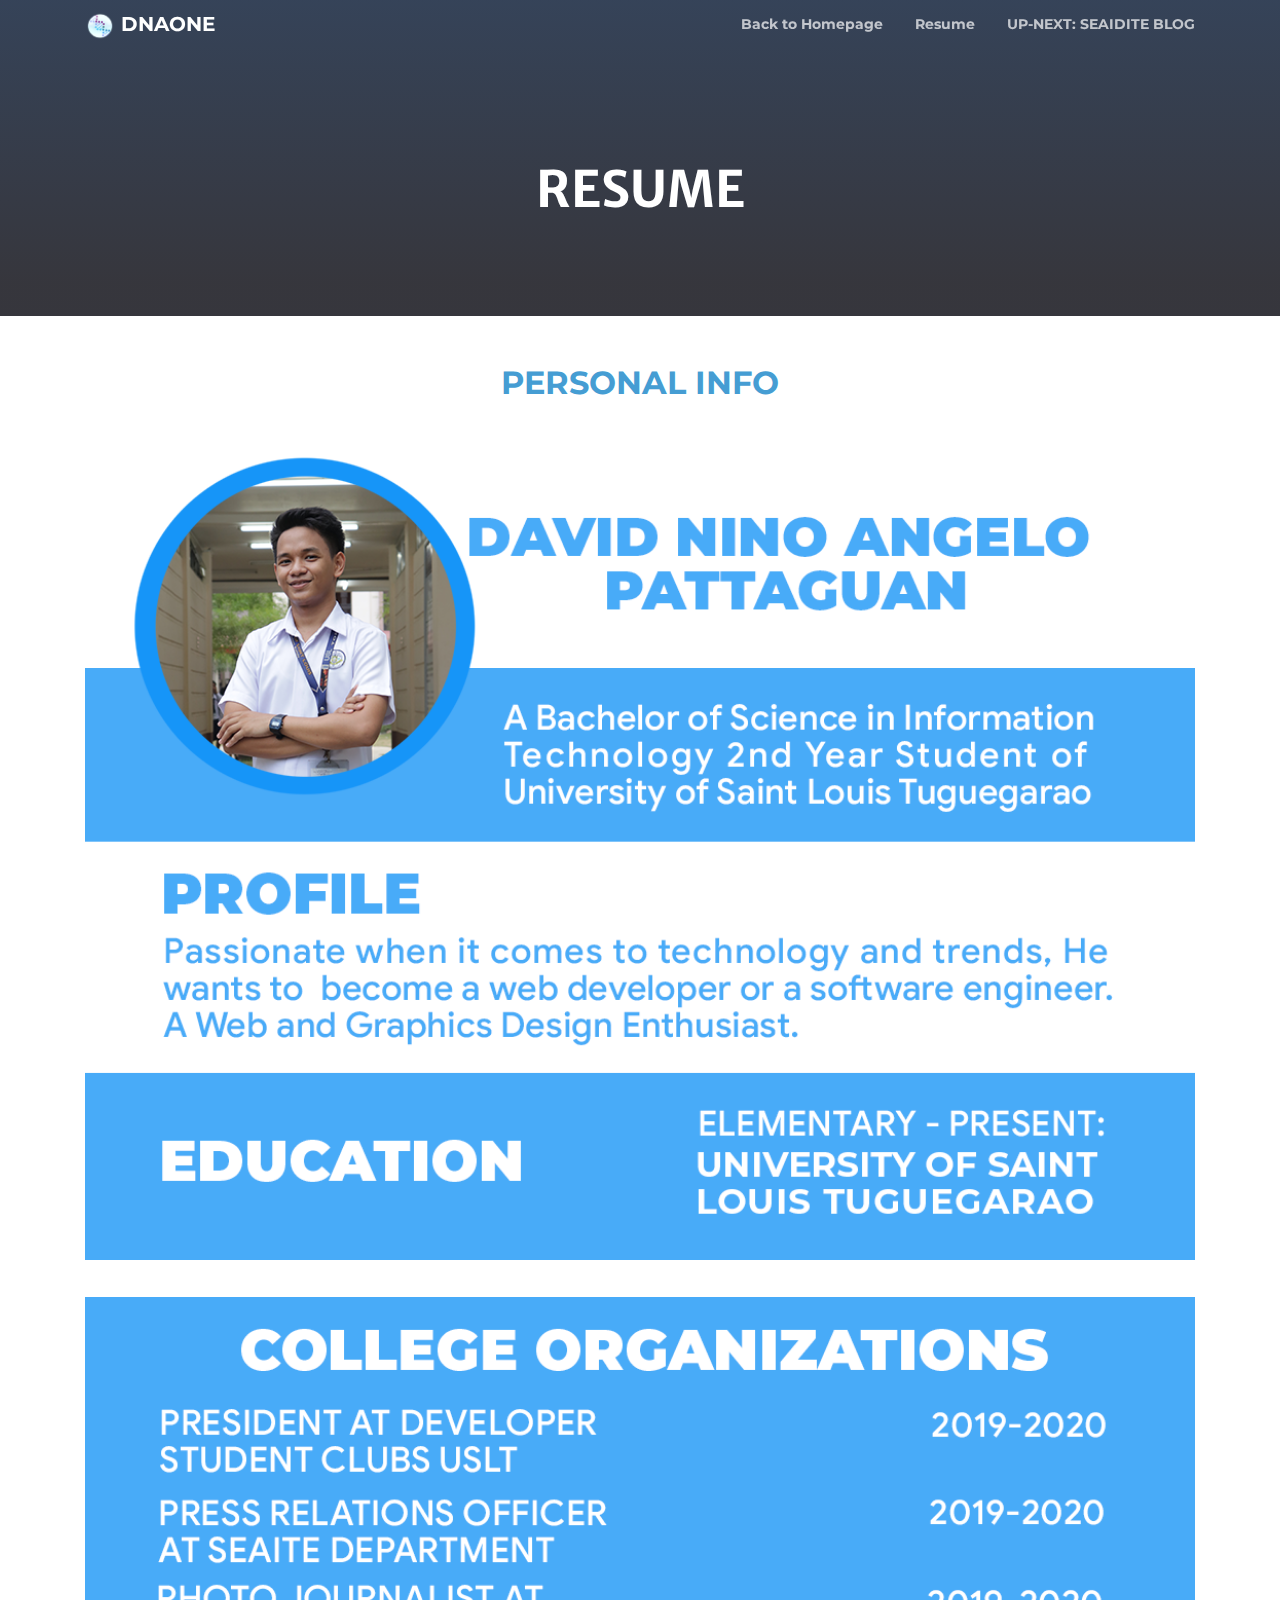
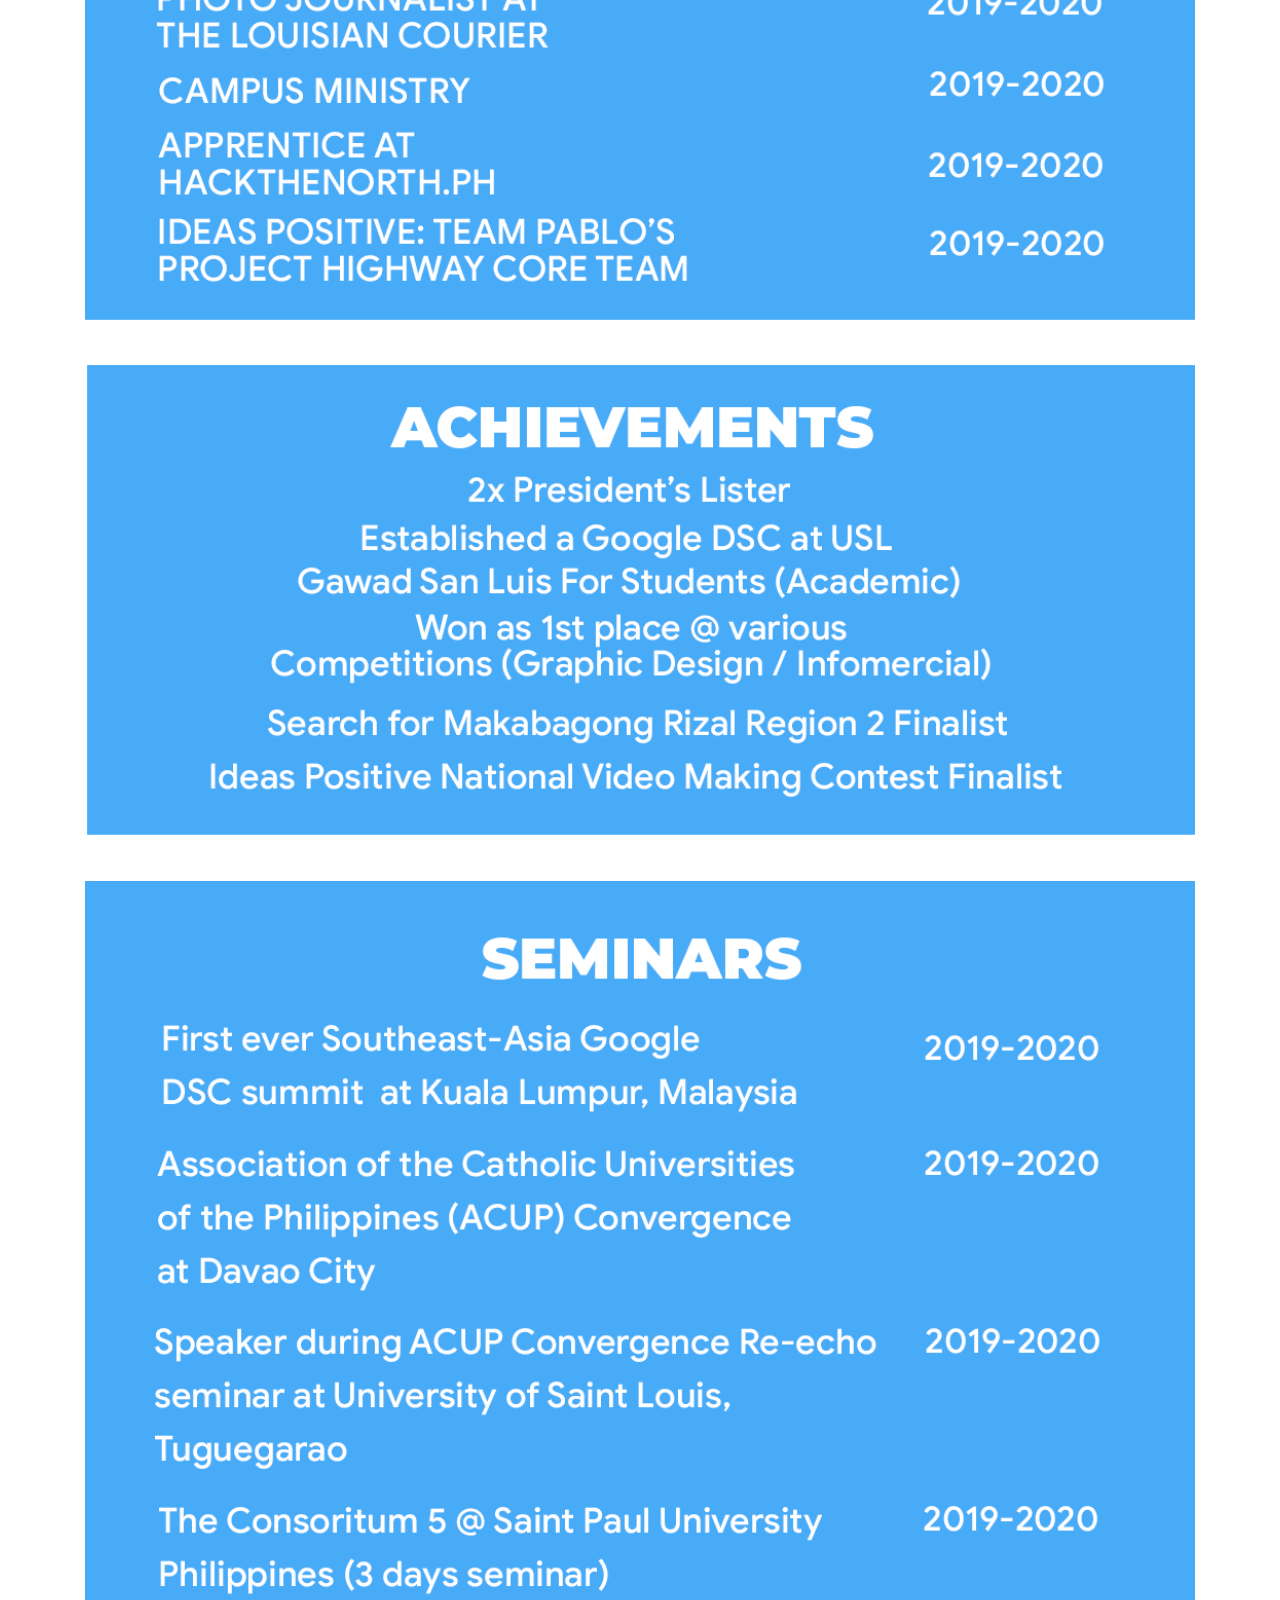
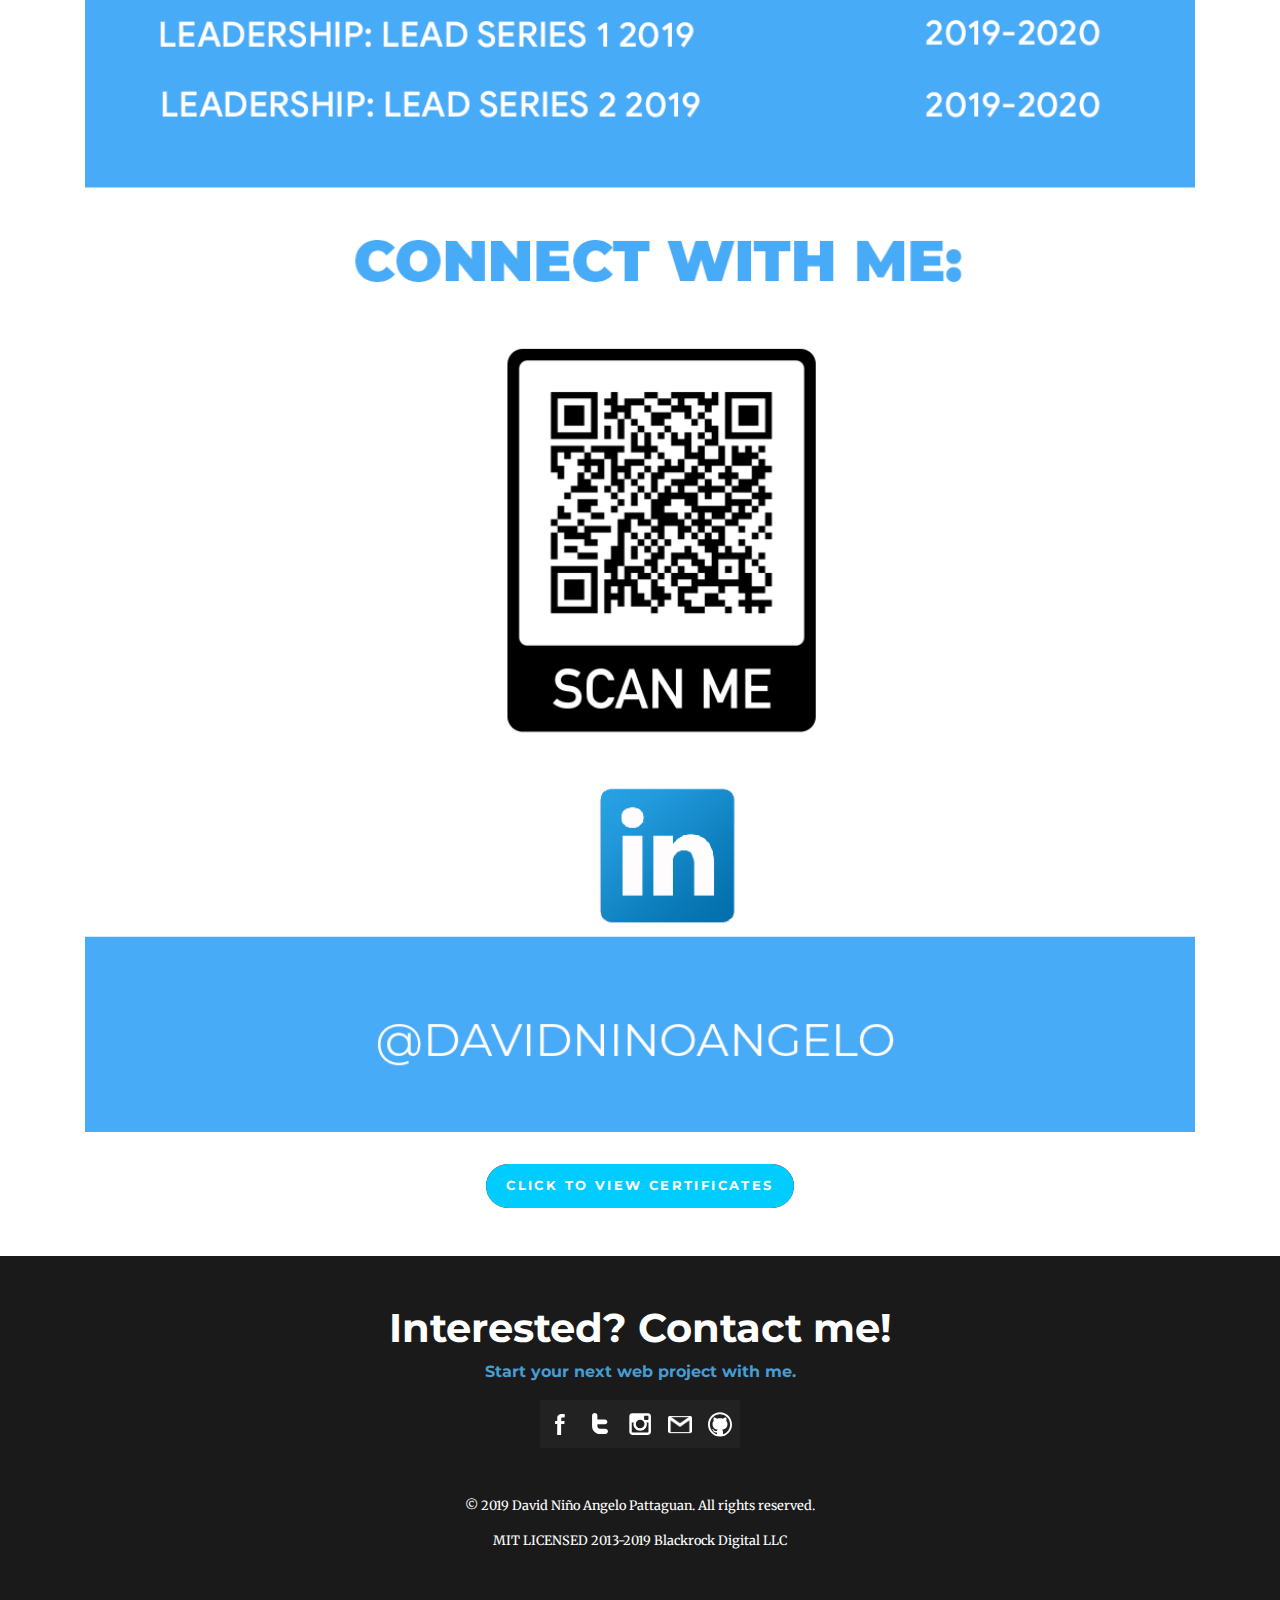
==== index2.html @ 993a34d0 "FIRST_COMMIT" ====
<!DOCTYPE html>
<html lang="en">

<head>

  <meta charset="utf-8">
  <meta name="viewport" content="width=device-width, initial-scale=1, shrink-to-fit=no">
  <meta name="description" content="">
  <meta name="author" content="">

  <title>David Nino Angelo</title>

  <!-- Font Awesome Icons -->
  <link href="vendor/fontawesome-free/css/all.min.css" rel="stylesheet" type="text/css">

  <!-- Google Fonts -->
  <link href="https://fonts.googleapis.com/css?family=Merriweather+Sans:400,700" rel="stylesheet">
  <link href='https://fonts.googleapis.com/css?family=Merriweather:400,300,300italic,400italic,700,700italic' rel='stylesheet' type='text/css'>
  <link href="https://fonts.googleapis.com/css?family=Montserrat:400,400i&display=swap" rel="stylesheet">
  <link href="https://fonts.googleapis.com/css?family=Varela+Round&display=swap" rel="stylesheet">

  <!-- Plugin CSS -->
  
  <link href="vendor/magnific-popup/magnific-popup.css" rel="stylesheet">
  

  <!-- Theme CSS - Includes Bootstrap -->
  
  <link href="css/creative.css" rel="stylesheet">
  <link rel="stylesheet" href="css/cssovveride.css">
  

</head>

<body id="page-top">

  <!-- Navigation -->
  <nav class="navbar navbar-expand-lg navbar-light bg-transparent fixed-top py-1" id="mainNav">
    <div class="container">
      <a class="navbar-brand js-scroll-trigger" href="index.html"> <img src="img/logo.png" width=30 height=30"> DNAONE</a>
      <button class="navbar-toggler navbar-toggler-right" type="button" data-toggle="collapse" data-target="#navbarResponsive" aria-controls="navbarResponsive" aria-expanded="false" aria-label="Toggle navigation">
        <span class="navbar-toggler-icon"></span>
      </button>
      <div class="collapse navbar-collapse" id="navbarResponsive">
        <ul class="navbar-nav ml-auto my-2 my-lg-0">
          <li class="nav-item">
            <a class="nav-link js-scroll-trigger" href="index.html">Back to Homepage</a>
          </li>
          <li class="nav-item">
            <a class="nav-link js-scroll-trigger" href="#about">Resume</a>
          </li>
          <li class="nav-item">
            <a class="nav-link js-scroll-trigger" href="index3.html">UP-NEXT: SEAIDITE BLOG</a>
          </li>
        </ul>
      </div>
    </div>
  </nav>

  <!-- Masthead -->
  <header class="masthead2" id="masthead">
    <div class="container h-100">
      <div class="row h-25 align-items-center justify-content-center text-center">
          <div class="col-lg-12 col-sm-12 col-md-12 headsup"> 
            <h1 class="text-white font-weight-bold heading_masthead"> RESUME</h1>
          </div>
      </div>
    </div>
  </header>

  
  <!-- About Section -->
<section class="page-section bg-primary" id="about">
    <div class="container">
      <div class="row ">
        <div class="col-lg-12 text-center">
          <h2 class="text-black section_headingwhiteback">PERSONAL INFO</h2>
        </div>
      </div>
      <div class="row">
          <div class="col-lg-12 class="float-right img-fluid">
            <img src="img/resume1.png" height="100%" width="100%" > 
          </div>
          <div class="col-lg-12  mt-3 text-center">
            <a href="https://drive.google.com/open?id=1XMMVxG3NE_yGMiAm0LguImEnxirOLY4b" id="fontheading"  target="_blank" rel="noopener noreferrer"> <button class="button  btn-dark btn-xl js-scroll-trigger  mt-3" > Click to view Certificates </button></a>
          </div>
      </div> 
    </div>
  </section>

  



 

   <!-- Contact Section -->
   <section class="page-section bg-blacktig" id="contacts" >
      <div class="container mb-5">
        <div class="row justify-content-center">
            <div class="col-lg-12 text-center">
              <h1 class="mt-0 text-white section_headingwhiteback">Interested? Contact me!</h1>
              <p class=" mb-0 section_headingwhiteback">Start your next web project with me.</p>
            </div>         
            <div class="row justify-content-center">
              <div class="col-lg-12 text-center">
                <div class="mt-3 mb-0">
                  <div class="row justify-content-center">
                    <div class="facebook icon col-sm-2">
                      <a href="https://www.facebook.com/DNAPATTAGUAN" target="_blank"></a>
                    </div>
                    <div class="twitter icon col-sm-2">
                      <a href="https://www.twitter.com" target="_blank"></a>
                    </div>
                    <div class="instagram icon col-sm-2">
                      <a href="https://www.instagram.com/davidninoangelo/" target="_blank"></a>
                    </div>
                    <div class="gmail icon col-sm-2">
                      <a href="https://www.gmail.com/" target="_blank"></a>
                    </div>
                    <div class="github icon col-sm-2">
                        <a href="https://github.com/Shofoku/" target="_blank"></a>
                    </div>
                </div>
              </div>
            </div>
          </div>
        </div>
      </div>
      <p class="text-center text-white  small">© 2019 David Niño Angelo Pattaguan. All rights reserved.  </p>
      <p class="text-center text-white  small">MIT LICENSED 2013-2019 Blackrock Digital LLC </p>
       
    </section>
    
  
  <!-- Bootstrap core JavaScript -->
  <script src="vendor/jquery/jquery.min.js"></script>
  <script src="vendor/bootstrap/js/bootstrap.bundle.min.js"></script>

  <!-- Plugin JavaScript -->
  <script src="vendor/jquery-easing/jquery.easing.min.js"></script>
  <script src="vendor/magnific-popup/jquery.magnific-popup.min.js"></script>

  <!-- Custom scripts for this template -->
  <script src="js/creative.min.js"></script>

</body>

</html>
---- css/cssovveride.css ----
/* NAVIGATION */

#mainNav.navbar-scrolled .navbar-brand {
    color: #212529;
}

#mainNav .navbar-brand {
    font-family:montserrat,sans-serif;
    font-weight: 700;
    color: white;
}

.nav-item{
    color: white;
}

.nav-link{
    font-family: montserrat !important;
}

#mainNav .navbar-nav .nav-item .nav-link.active{
    color:#4eb0ef !important;
    
}

#mainNav.navbar-scrolled .navbar-brand {
    color: black;
}

#mainNav.navbar-scrolled {
    box-shadow: 0 0.5rem 1rem rgba(0, 0, 0, 0.15);
    background-color: #fff !important;
}

#mainNav.navbar-scrolled .navbar-nav .nav-item .nav-link:hover {
    color:#4eb0ef;
}

.text-justify{
    text-align: justify !important;
}


-------------------

div.topBotomBordersOut a:before, div.topBotomBordersOut a:after
{
    position: absolute;
    left: 0px;
    width: 100%;
    height: 2px;
    background: #FFF;
    content: "";
    opacity: 0;
    transition: all 0.3s;
}

div.topBotomBordersOut a:before
{
    top: 0px;
    transform: translateY(10px);
}

div.topBotomBordersOut a:after
{
    bottom: 0px;
    transform: translateY(-10px);
}

div.topBotomBordersOut a:hover:before, div.topBotomBordersOut a:hover:after
{
    opacity: 1;
    transform: translateY(0px);
}

/* Top and Bottom borders come in */
div.topBotomBordersIn a:before, div.topBotomBordersIn a:after
{
    position: absolute;
    left: 0px;
    width: 100%;
    height: 2px;
    background: #FFF;
    content: "";
    opacity: 0;
    transition: all 0.3s;
}

div.topBotomBordersIn a:before
{
    top: 0px;
    transform: translateY(-10px);
}

div.topBotomBordersIn a:after
{
    bottom: 0px;
    transform: translateY(10px);
}

div.topBotomBordersIn a:hover:before, div.topBotomBordersIn a:hover:after
{
    opacity: 1;
    transform: translateY(0px);
}




/* MASTHEAD */


header.masthead2 {
    padding-top: 10rem;
    padding-bottom: calc(10rem - 72px);
    background: linear-gradient(to bottom, rgba(3, 20, 47, 0.8) 0%, rgba(4, 4, 12, 0.8) 90%), url("../img/bg-masthead.png");
    background-position: center;
    background-repeat: no-repeat;
    background-attachment: scroll;
    background-size: cover;
  }

  #fontheading{
    font-family: montserrat;
    text-align: left;
    align-items: left;
}


/* SECTIONS */

  .nametext{
    font-weight: 700;
    color: #4eb0ef;
}


.section_headingwhiteback{
    font-family: montserrat;
    font-weight: 700;
    color: #459dd3;
}

.section_headingblueback{
    font-family: montserrat;
    font-weight: 700;
    color: white;
}

.heading_masthead{
    font-size: 50px !important;
}


    .bg-primary{
        background-color: white !important;
    }

    .bg-secondary {
        background-color: #4eb0ef !important;
    }


    .content{
        text-align: left;
    }


    #nametext{
        text-align: center;
    }

    .page-link:hover {
        z-index: 2;
        color: #ffffff;
        text-decoration: none;
        background-color: #e9ecef;
        border-color: #dee2e6;
    }

    .btn{
        background-color: #4eb0ef !important;
    }

    .headsup{
    text-align: center !important;

    }

    .ResumeDetails{
        color: #459dd3 !important;
        font-weight: bolder;
    }

    .resume_details_font{
        font-family: montserrat !important;
    }


/* PARALLAX EFFECTS */

  .parallax {
   
   background-image:url("../img/sai-kiran-anagani-5Ntkpxqt54Y-unsplash.jpg");
  
  
    min-height: 400px; 
  
   
    background-attachment: fixed;
    background-position: center;
    background-repeat: no-repeat;
    background-size: cover;
  }


  .parallax2 {
   
    background-image:url("../img/freshmans.jpg");
   
   
     min-height: 400px; 
   
    
     background-attachment: fixed;
     background-position: center;
     background-repeat: no-repeat;
     background-size: cover;
   }


   .parallax3 {
   
    background-image:url("../img/_DSC0400.JPG");
   
   
     min-height: 400px; 
   
    
     background-attachment: fixed;
     background-position: center;
     background-repeat: no-repeat;
     background-size: cover;
   }

   #emailadd{
    color: #459dd3 !important;
    text-decoration: none;
    background-color: transparent;
   }


   

   .portfolio-box .portfolio-box-caption{
    background: #459dd3 !important;
    font-family: montserrat !important;
   }



   #paddingfix{
       padding: 1px;
   }





   /* buttons */

   .wrap{
    margin:auto;
    padding: 1%;
    width: 100%;
  }
  
  .wrap div{
    display: inline-block;
  }
  
  .icon{
    background-color:#222;
    background-repeat:no-repeat;
    background-position:center center;
    height: 3em;
    width: 3em;
    -webkit-transition: background-color 0.4s ease;
    -moz-transition: background-color 0.4s ease;
    -ms-transition: background-color 0.4s ease;
    -o-transition: background-color 0.4s ease;
    transition: background-color 0.4s ease;
  }
  
  .goof{
    -webkit-transition: all 0.4s cubic-bezier(0,2,0,2);
    -moz-transition: all 0.4s cubic-bezier(0,2,0,2);
    -ms-transition: all 0.4s cubic-bezier(0,2,0,2);
    -o-transition: all 0.4s cubic-bezier(0,2,0,2);
    transition: all 0.4s cubic-bezier(0,2,0,2);
  }
  
  .goof:hover{
    background-size:35%;
  }
  
  .icon a{
    display: block;
    height: 60%;
    width: 60%;
  }

   .github{
    background-image:url([data-uri]);
    background-size:60%; 
  }
  
  .github:hover{
    background-color:#6CC644;
  }


  
  .gmail{
    background-image:url(../img/ICONS_WEB/iconmonstr-gmail-1-240.png);
    background-size:60%; 
  }
  
  .gmail:hover{
    background-color:rgb(211, 51, 51);
  }

  .twitter{
    background-image:url([data-uri]);
    background-size:40%;
  }
  
  .twitter:hover{
    background-color:#44C8F5;
  }

  .facebook{
    background-image:url([data-uri]);
    background-size:25%;  
  }
  
  .facebook:hover{
    background-color:#3664A2;
  }

  .instagram{
    background-image:url([data-uri]);
    background-size:55%; 
  }
  
  .instagram:hover{
    background-color:#3F729B;
  }
  

  .bg-blacktig{
      background-color: #1a1a1a;
  }








  
  
  .button {
    display: inline-block;
    padding: .75rem 1.25rem;
    border-radius: 10rem;
    color: #fff;
    text-transform: uppercase;
    font-size: 1rem;
    letter-spacing: .15rem;
    transition: all .3s;
    position: relative;
    overflow: hidden;
    z-index: 1;
    font-size: 13px;
    text-decoration: none !important;
  }
  .button:after {
    content: '';
    position: absolute;
    bottom: 0;
    left: 0;
    width: 100%;
    height: 100%;
    background-color: #0cf;
    border-radius: 10rem;
    z-index: -2;
    text-decoration: none !important;
  }
  .button:before {
    content: '';
    position: absolute;
    bottom: 0;
    left: 0;
    width: 0%;
    height: 100%;
    background-color: #008fb3;
    transition: all .3s;
    border-radius: 10rem;
    z-index: -1;
  }
  .button:hover {
    color: #fff;
  }
  .button:hover:before {
    width: 100%;
  }
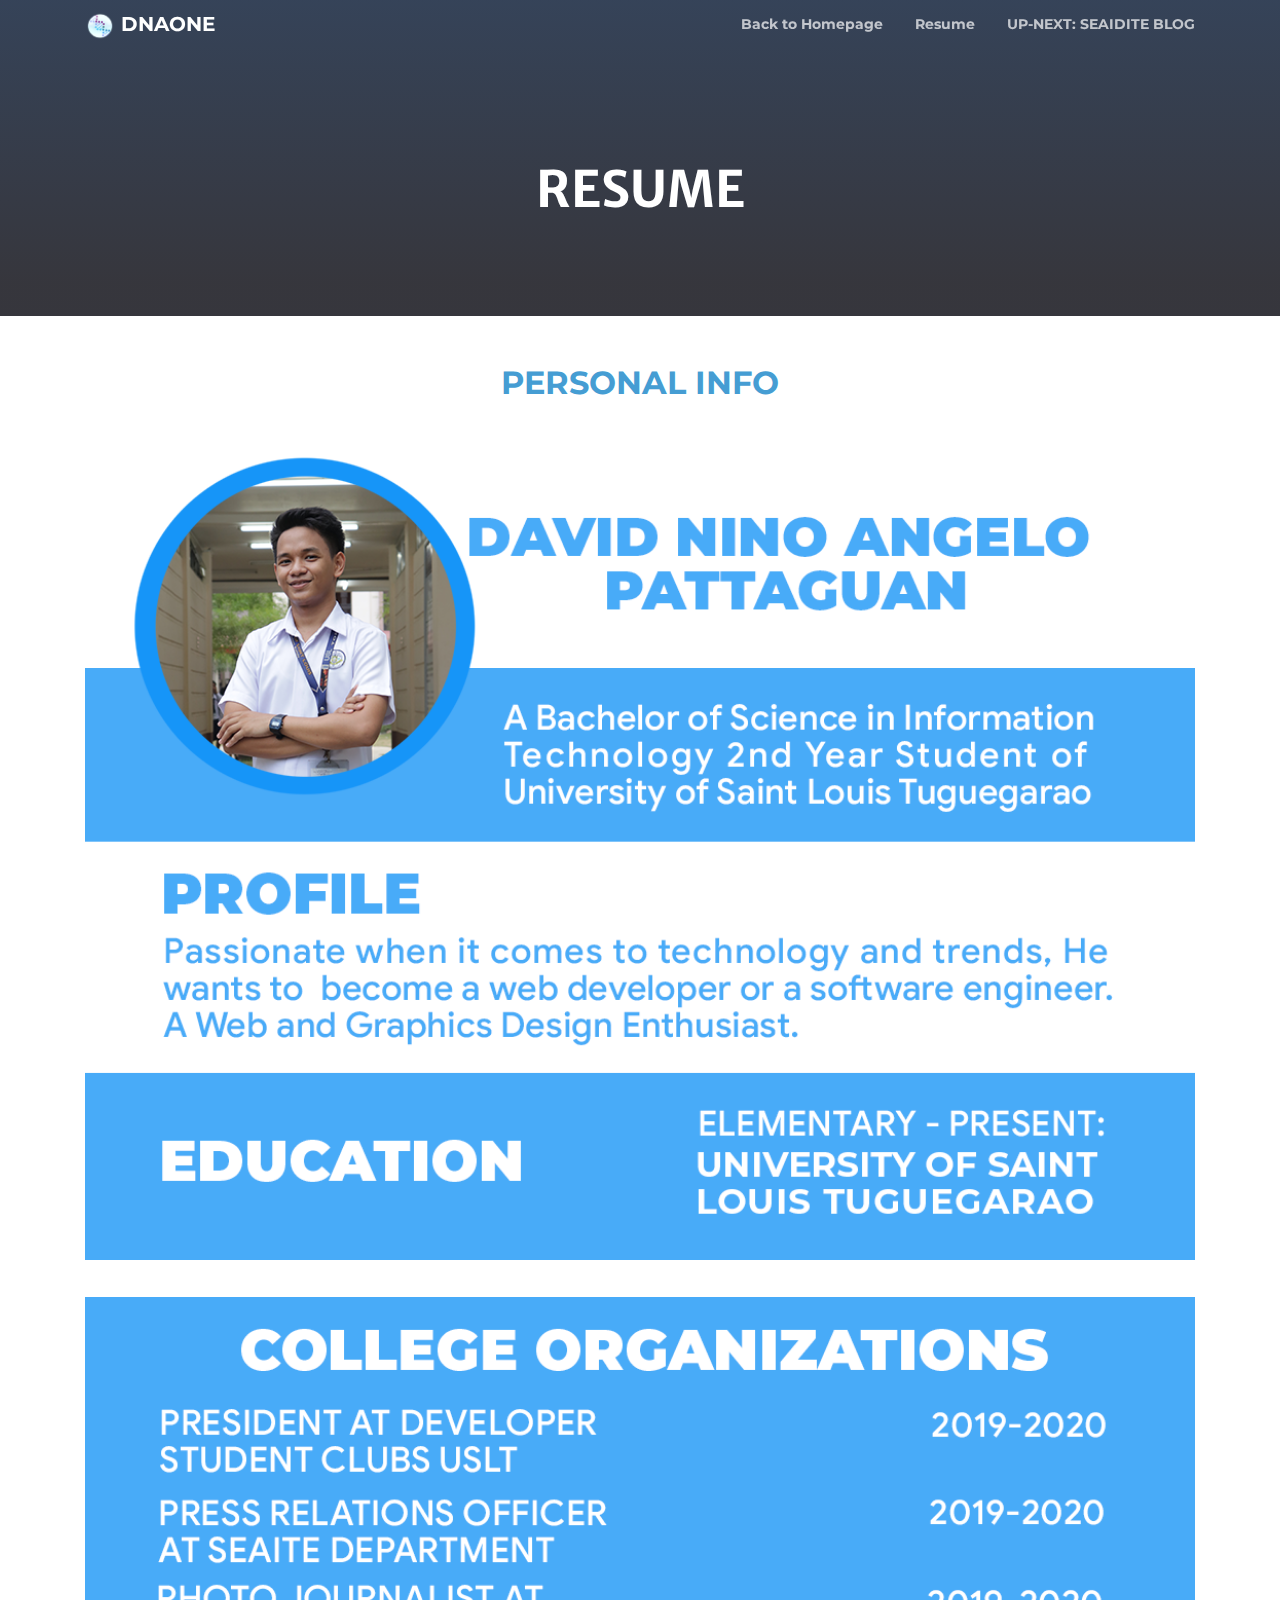
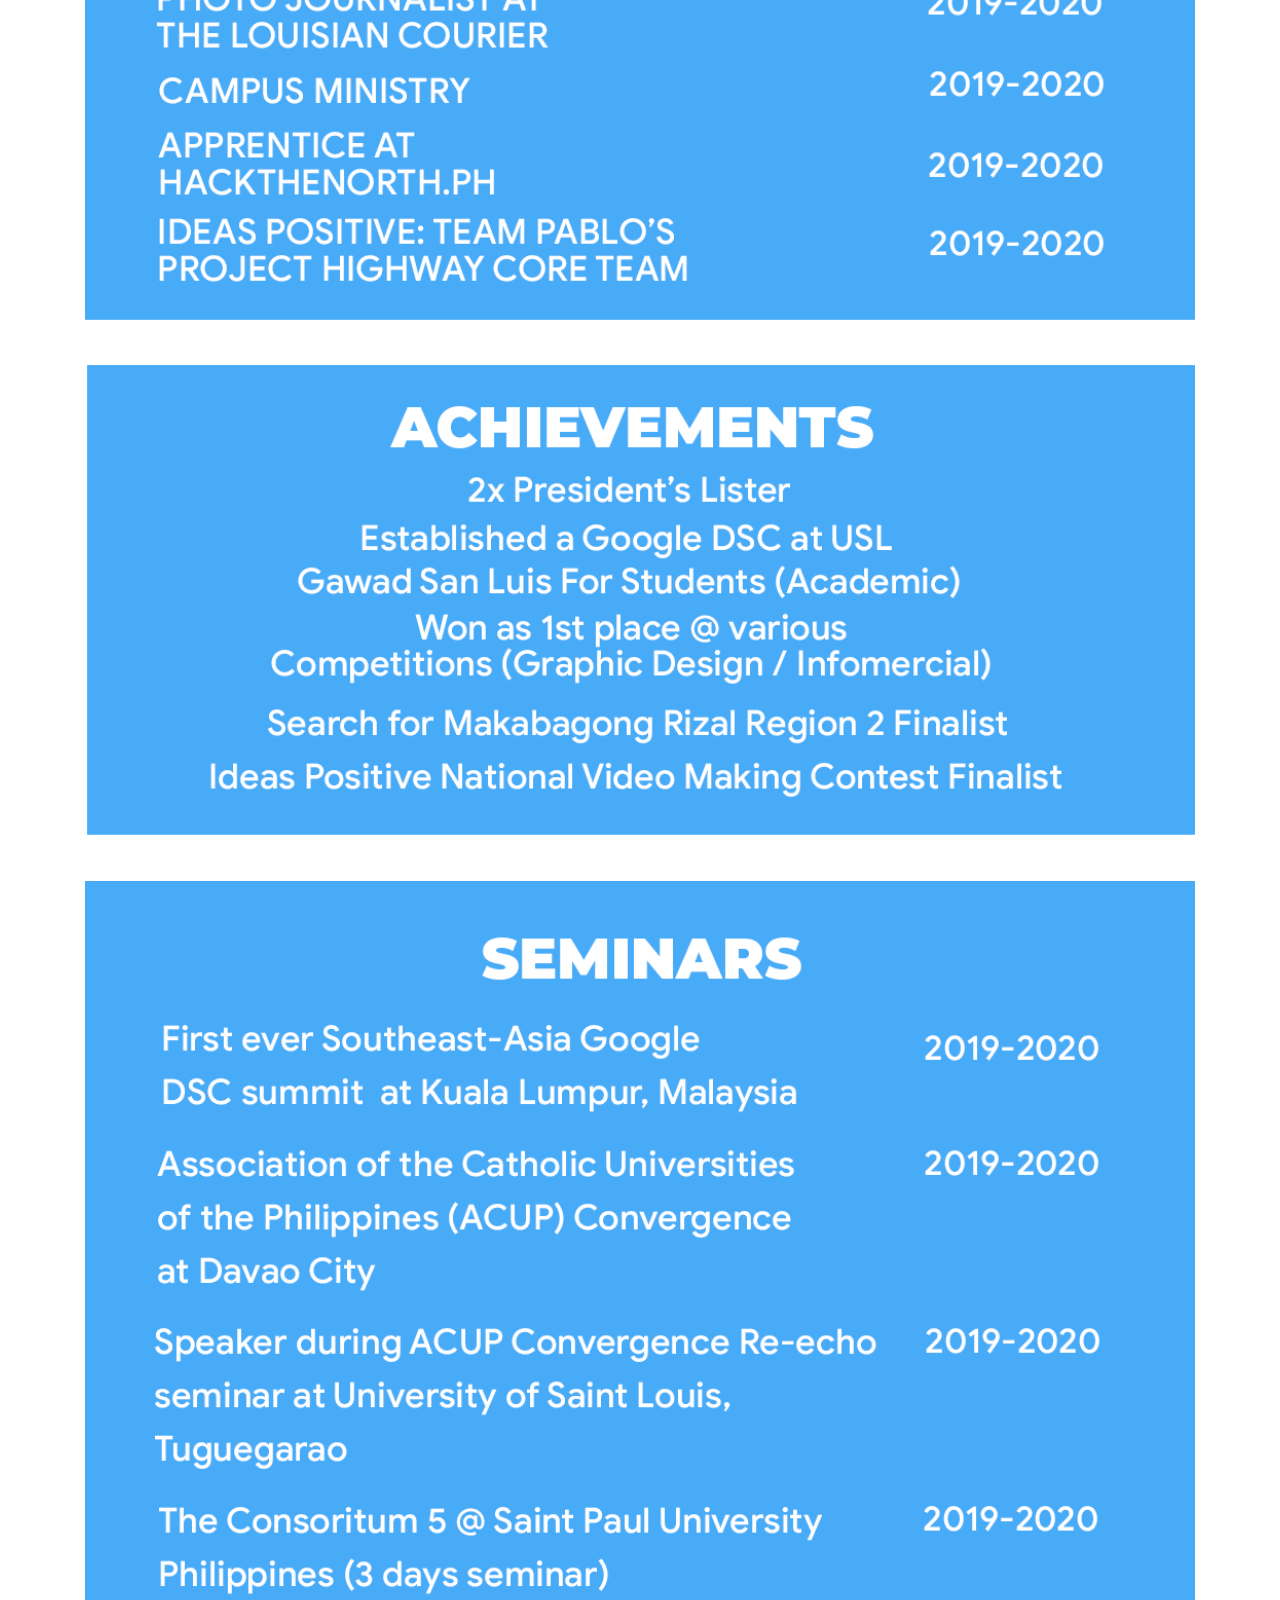
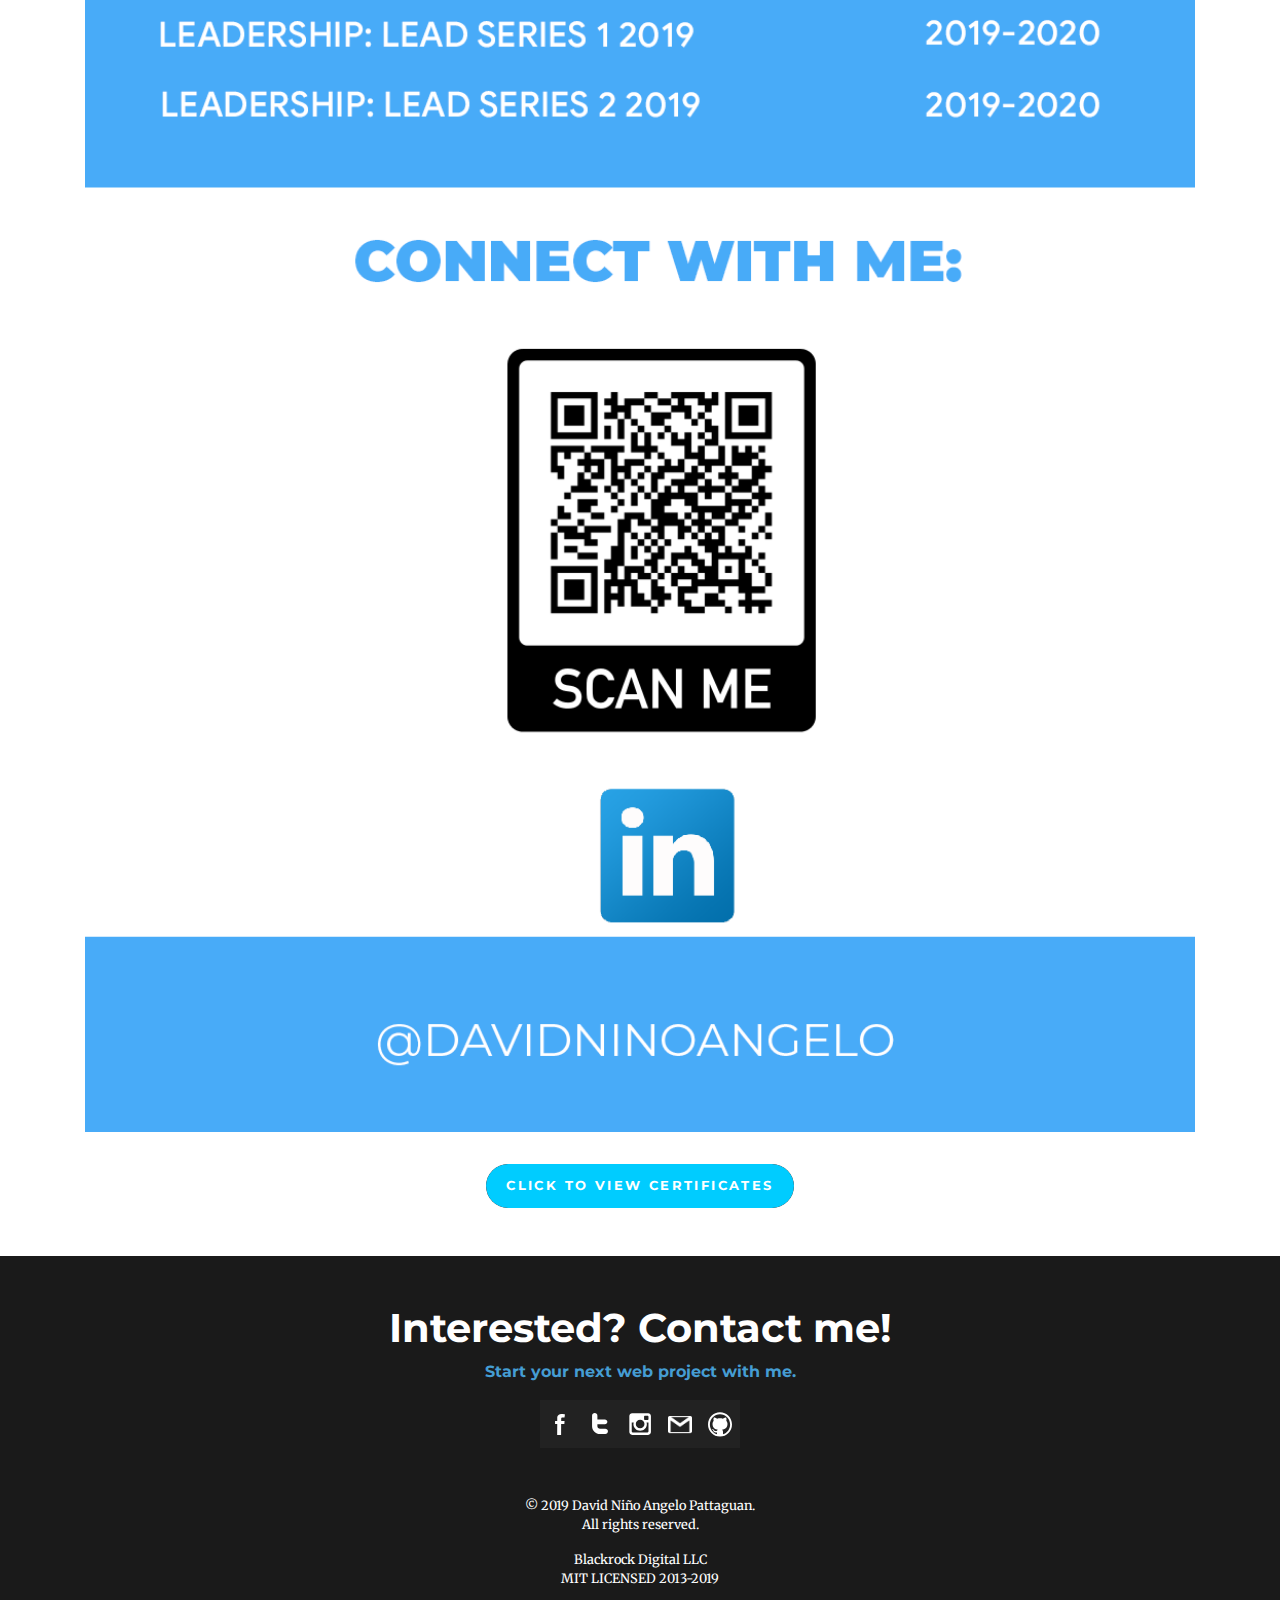
==== commit 4ecfad7b: "FINAL COMMIT NOV 5, 2019" ====
--- a/index2.html
+++ b/index2.html
@@ -119,7 +119,7 @@
                       <a href="https://www.gmail.com/" target="_blank"></a>
                     </div>
                     <div class="github icon col-sm-2">
-                        <a href="https://github.com/Shofoku/" target="_blank"></a>
+                      <a href="https://github.com/davidpattaguan/" target="_blank"></a>
                     </div>
                 </div>
               </div>
@@ -127,8 +127,8 @@
           </div>
         </div>
       </div>
-      <p class="text-center text-white  small">© 2019 David Niño Angelo Pattaguan. All rights reserved.  </p>
-      <p class="text-center text-white  small">MIT LICENSED 2013-2019 Blackrock Digital LLC </p>
+      <p class="text-center text-white  small">© 2019 David Niño Angelo Pattaguan. <br> All rights reserved.  </p>
+      <p class="text-center text-white  small"> Blackrock Digital LLC <br> MIT LICENSED 2013-2019 </p>
        
     </section>
     
--- a/css/cssovveride.css
+++ b/css/cssovveride.css
@@ -233,7 +233,7 @@
 
    .parallax3 {
    
-    background-image:url("../img/_DSC0400.JPG");
+    background-image:url("../img/pices.jpg");
    
    
      min-height: 400px; 
